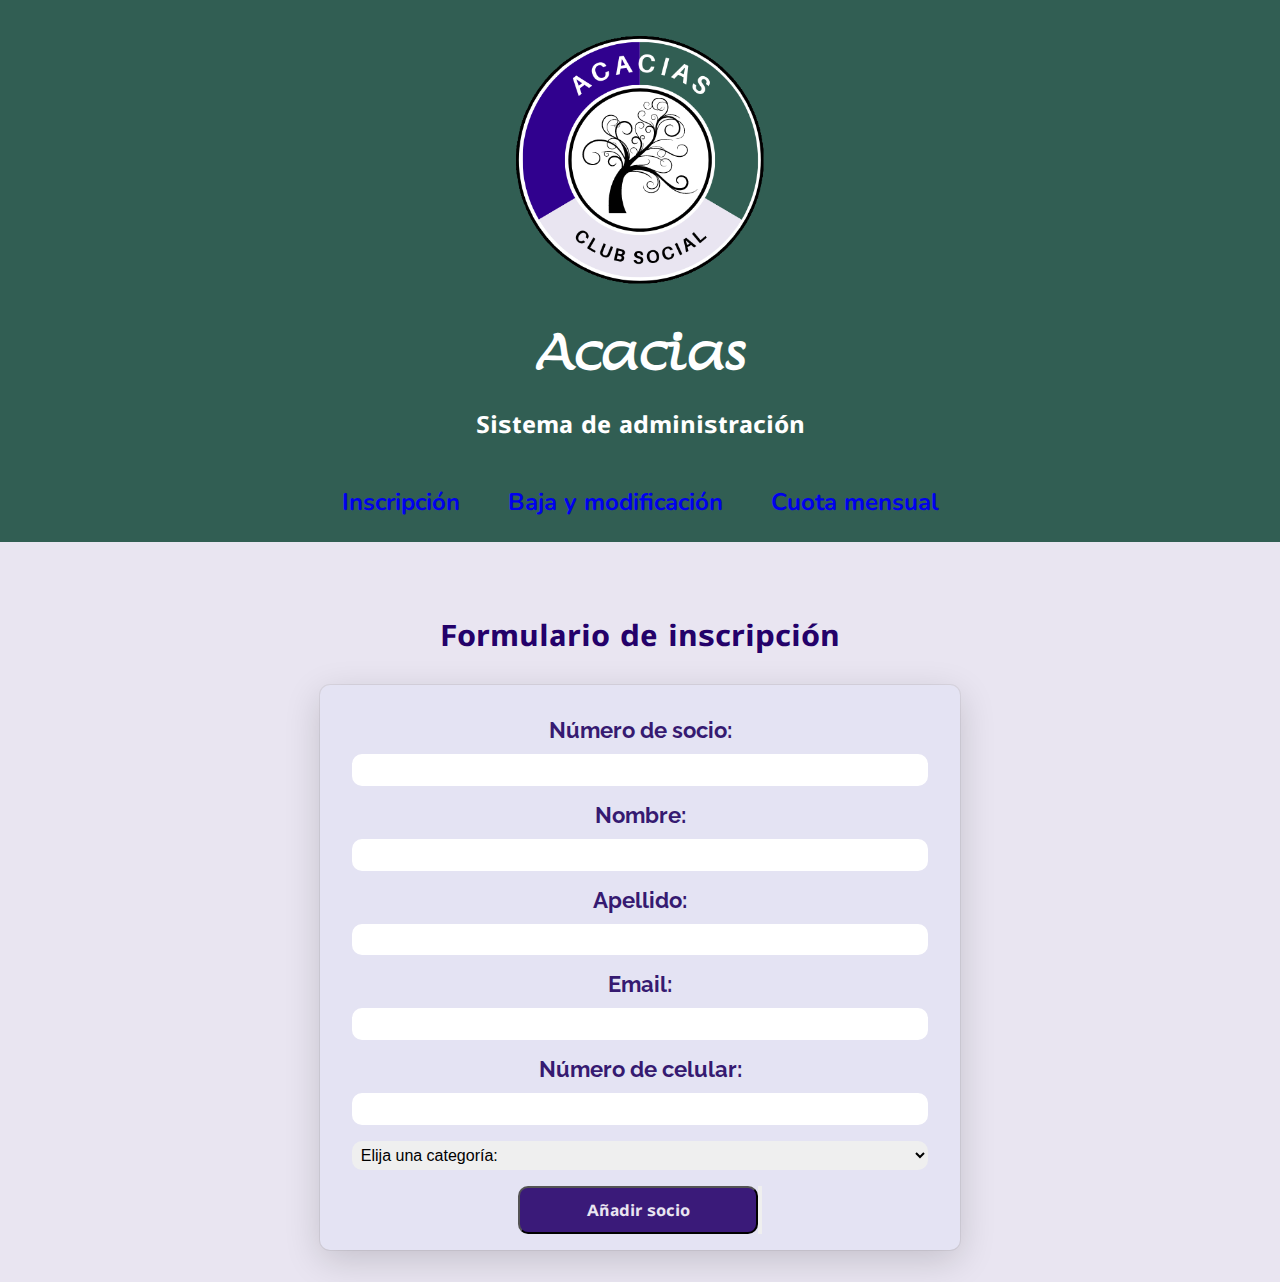
==== index.html @ a8229a81 "-m "sec commit"" ====
<!DOCTYPE html>
<html lang="en">
<head>
    <meta charset="UTF-8">
    <meta name="viewport" content="width=device-width, initial-scale=1.0">
    <title>Club Social Pendorchito</title>
    <link rel="stylesheet" href="estilo.css">
    <link rel="preconnect" href="https://fonts.googleapis.com">
<link rel="preconnect" href="https://fonts.gstatic.com" crossorigin>
<link href="https://fonts.googleapis.com/css2?family=Lumanosimo&family=Lunasima:wght@400;700&family=Nunito:wght@300;400&family=Raleway:wght@300&display=swap" rel="stylesheet">
<link rel="shortcut icon" href="./img/favicon-16x16.png">
</head>
<body>
    <header>
        <img src="./img/clubsocial_logo.png" alt="club logo" class="logo">
    <h1 class="title" >Acacias</h1>
    <h2 class="subtitle">Sistema de administración</h2>
        <nav>
        <div class="menu">
        <h2 class="pages"><a href="index.html" class="link">Inscripción</a></h2>
        <h2 class="pages"><a href="./pages/bym.html" class="link">Baja y modificación</a></h2>
        <h2 class="pages">
            <a href="./pages/cuota.html" class="link">Cuota mensual</a>
        </h2>
        </div>
        </nav>
    </header>

    <main>
        <h3 class="titleForm">Formulario de inscripción</h3>
        <br>
        <div class="form">
            <div class="divForm">
                <label for="name" class="labelForm">Número de socio:</label>
                    <input type="text" class="inputForm" id="codSocio">
            </div>
            <div class="divForm">
                <label for="name" class="labelForm">Nombre:</label>
                    <input type="text" class="inputForm" id="nameSocio">
            </div>
            <div class="divForm">
                <label for="surn" class="labelForm">Apellido:
                </label>
                    <input type="text" class="inputForm" id="surSocio">
            </div>
            <div class="divForm">
                <label for="mail" class="labelForm">Email:
                </label>
                    <input type="text" class="inputForm" id="mailSocio">
            </div>
            <div class="divForm">
                <label for="mail" class="labelForm" >Número de celular:
                </label>
                <input type="text" class="inputForm" id="numSocio">
            </div>
            <div class="divForm">
                <select id="cateSocio" class="inputFormS">
                <option selected class="inputForm">Elija una categoría:
                </option>
                <option>Cadete</option>
                <option>Socio pleno</option>
                <option>Adherente</option>
                </select>
            </div>
            <div class="divBtn">
                <button type="submit" class="btn1" id="saveSocio">Añadir socio<button>
            </div>
               
        </div>
    </main>

    
        
    
<script src="admin.js"></script>
</body>
</html>
---- estilo.css ----
*{
    margin:0;
    padding:0;
    box-sizing:border-box;
}
body{
    background-color: #E9E5F1;
    color: #0C0123;
}

header{
    background-color: #315E53;
    color: #30018E;
    display: flex;
    flex-direction: column;
    align-items: center;
    justify-content: center;
}
.logo{
    width: 20em;
}
.title{
    text-align: center;
    padding: 0em 1em 0em 1em;
    font-family: 'Lumanosimo', cursive;
    color: white;
    font-size: 48px;
}
.menu{
    margin: auto;
    display: flex;
    flex-direction: row;
}
.pages{
    padding: 0.5em;
    margin: 0.5em;
    font-family: 'Nunito', sans-serif;
}
.link{
    text-decoration: none;
}
.link:visited{
    
    color: white;
}
.link:hover{
    color: #D1C8E1;
    transition: .2s;

}

.subtitle{
    text-align: center;
    padding: 1em;
    font-family: 'Lunasima', sans-serif;
    color: white;
    
}
main{
    display: flex;
    flex-direction: column;
    align-items: center;
    justify-content: center;
    margin-bottom: 2em;
}
.titleForm{
    font-size: 30px;
    padding: 0.5em;
    margin-top: 2em;
    color: #24016A;
    font-family: 'Lunasima', sans-serif;
    text-align: center;
}
.form{
    padding:1em;
    background-color: #E4E3F3;
    border-radius: 10px;
    width:40em;
    box-shadow: rgba(0, 0, 0, 0.16) 0px 10px 36px 0px, rgba(0, 0, 0, 0.06) 0px 0px 0px 1px;
}
.divForm{
    margin:1em;
    display: flex;
    flex-direction: column;
}
.labelForm{
    font-size: 22px;
    text-align: center;
    padding-bottom: 0.5em;
    font-family: 'Raleway', sans-serif;
    font-weight:bold;
    color: #361a71;
}
.inputForm{
    font-size: 18px;
    border: 0.5px;
    border-radius: 10px;
    padding: 0.3em  ;
}
.inputFormS{
    font-size: 16px;
    padding: 0.3em;
    border: 0.5px;
    border-radius: 10px
}
.divBtn{
    display: flex;
    justify-content: center;
}
.btn1{
    width: 15em;
    height: 3em;
    font-size: 16px;
    padding: 0.5em;
    background: #3A1A79;
    color: #E9E5F1;
    font-weight: bold;
    border-radius: 10px;
    font-family: 'Lunasima', sans-serif;
}
.btn1:hover{
    color: #8f8d94;
    transition: 0.2s;
}
.divBuscar{
    margin:1em;
    display: flex;
    flex-direction: row;
    justify-content: space-between;
}
.labelBuscar{
    font-size: 21px;
    text-align: center;
    padding-bottom: 0.5em;
    font-family: 'Raleway', sans-serif;
    font-weight:bold;
    color: #361a71;
}
.inputBuscar{
    font-size: 16px;
    padding: 0.3em;
    border: 0.5px;
    border-radius: 10px;
    height:2.5em;
    width: 65%;
}
.btn2{
    width: 34%;
    height: 2.5em;
    font-size: 16px;
    padding: 0.5em;
    background: #3A1A79;
    color: #E9E5F1;
    font-weight: bold;
    border-radius: 10px;
    font-family: 'Lunasima', sans-serif;
}
.btn2:hover{
    color: #8f8d94;
    transition: 0.2s;
}
.mainBm{
    display:flex;
    flex-direction: row;
    justify-content: space-evenly;
    align-items: center;
}

.btn3{
    width: 20em;
    height: 2.5em;
    font-size: 16px;
    padding: 0.5em;
    background: #3A1A79;
    color: #E9E5F1;
    font-weight: bold;
    border-radius: 10px;
    font-family: 'Lunasima', sans-serif;
}
.btn3:hover:hover{
    color: #8f8d94;
    transition: 0.2s;
}
.inputCuota{
    font-size: 16px;
    padding: 0.3em;
    border: 0.5px;
    border-radius: 10px;
    height:2.5em;
    width: 50em;
}
table {
    border-collapse: collapse;
    border-radius: 10px;
    border: 0.5px #E9E5F1;
    text-align: center;
	vertical-align: middle;
    width:100em;
    box-shadow: rgba(0, 0, 0, 0.16) 0px 10px 36px 0px, rgba(0, 0, 0, 0.06) 0px 0px 0px 1px;
    color: #361a71;
    
  }

  th, td {
    padding: 8px;
  }
  th{
    background-color:#E4E3F3;
    font-family: 'Nunito', sans-serif;
  }
  td{
    background-color: white;
    font-family: 'Raleway', sans-serif;
  }
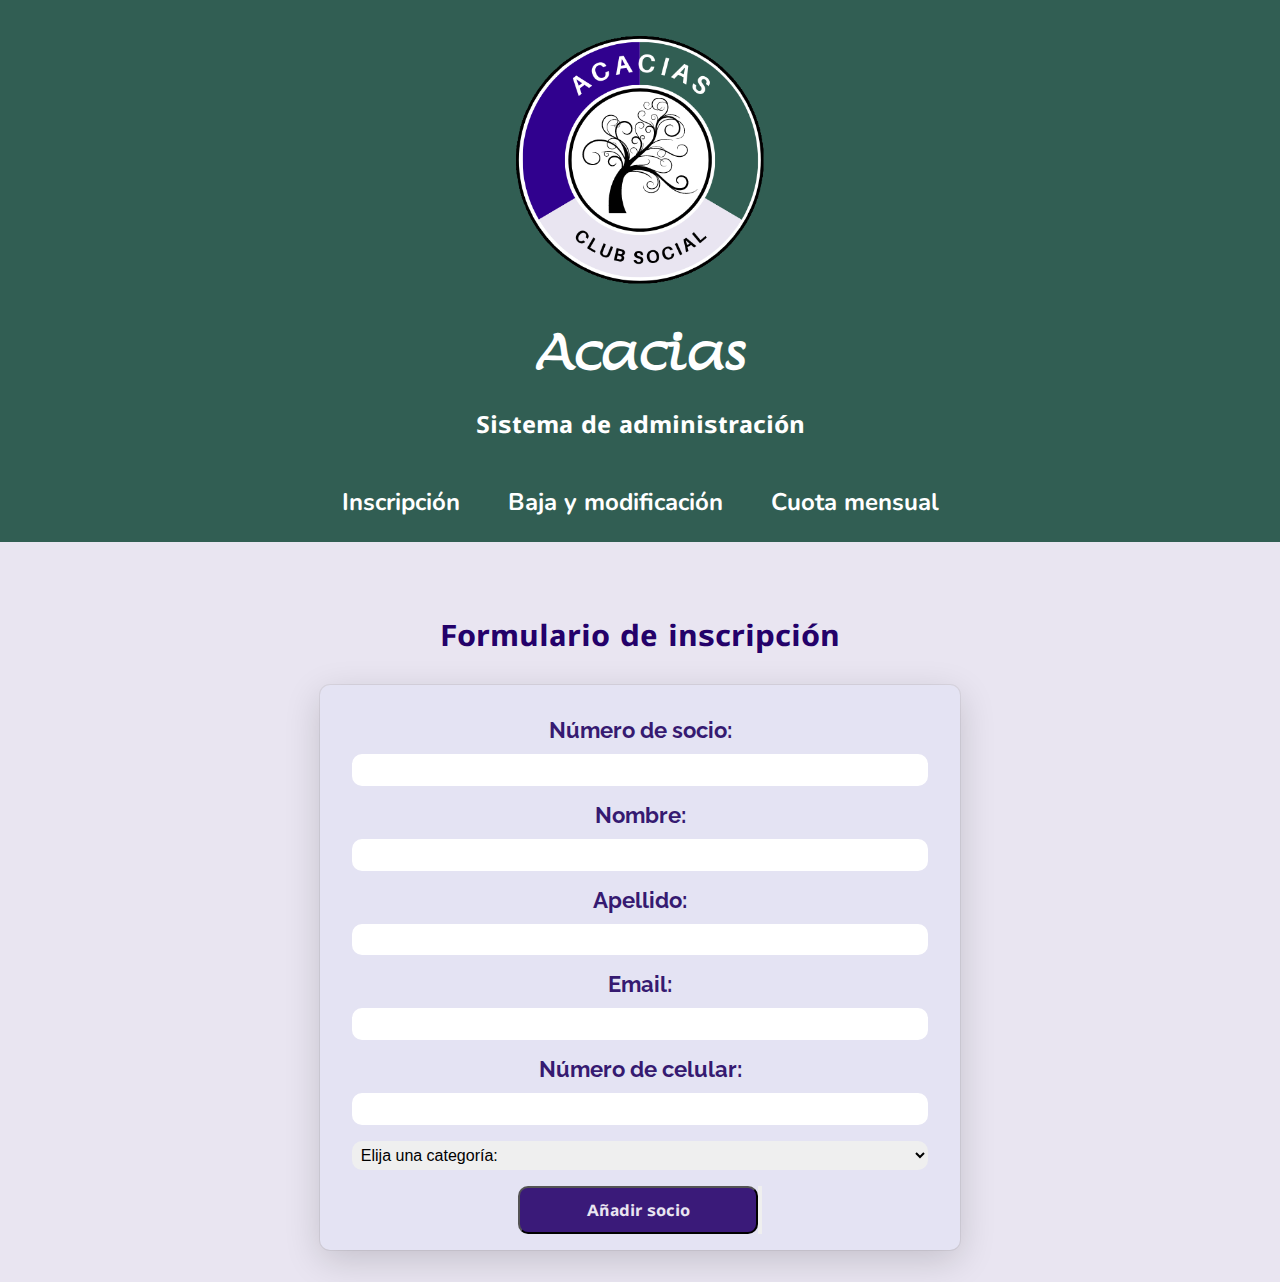
==== commit 514f790a: "final" ====
--- a/index.html
+++ b/index.html
@@ -3,8 +3,8 @@
 <head>
     <meta charset="UTF-8">
     <meta name="viewport" content="width=device-width, initial-scale=1.0">
-    <title>Club Social Pendorchito</title>
-    <link rel="stylesheet" href="estilo.css">
+    <title>Club Social Acacias</title>
+    <link rel="stylesheet" href="./css/estilo.css">
     <link rel="preconnect" href="https://fonts.googleapis.com">
 <link rel="preconnect" href="https://fonts.gstatic.com" crossorigin>
 <link href="https://fonts.googleapis.com/css2?family=Lumanosimo&family=Lunasima:wght@400;700&family=Nunito:wght@300;400&family=Raleway:wght@300&display=swap" rel="stylesheet">
@@ -12,7 +12,7 @@
 </head>
 <body>
     <header>
-        <img src="./img/clubsocial_logo.png" alt="club logo" class="logo">
+        <img src="./img/logo.png" alt="club logo" class="logo">
     <h1 class="title" >Acacias</h1>
     <h2 class="subtitle">Sistema de administración</h2>
         <nav>
@@ -72,6 +72,6 @@
     
         
     
-<script src="admin.js"></script>
+<script src="./js/admin.js"></script>
 </body>
 </html>--- a/css/estilo.css
+++ b/css/estilo.css
@@ -0,0 +1,216 @@
+*{
+    margin:0;
+    padding:0;
+    box-sizing:border-box;
+}
+body{
+    background-color: #E9E5F1;
+    color: #0C0123;
+}
+
+header{
+    background-color: #315E53;
+    color: #30018E;
+    display: flex;
+    flex-direction: column;
+    align-items: center;
+    justify-content: center;
+}
+.logo{
+    width: 20em;
+}
+.title{
+    text-align: center;
+    padding: 0em 1em 0em 1em;
+    font-family: 'Lumanosimo', cursive;
+    color: white;
+    font-size: 48px;
+}
+.menu{
+    margin: auto;
+    display: flex;
+    flex-direction: row;
+}
+.pages{
+    padding: 0.5em;
+    margin: 0.5em;
+    font-family: 'Nunito', sans-serif;
+    
+}
+.link{
+    text-decoration: none;
+    color:white
+}
+.link:visited{
+    
+    color: white;
+}
+.link:hover{
+    color: #D1C8E1;
+    transition: .2s;
+
+}
+
+.subtitle{
+    text-align: center;
+    padding: 1em;
+    font-family: 'Lunasima', sans-serif;
+    color: white;
+    
+}
+main{
+    display: flex;
+    flex-direction: column;
+    align-items: center;
+    justify-content: center;
+    margin-bottom: 2em;
+}
+.titleForm{
+    font-size: 30px;
+    padding: 0.5em;
+    margin-top: 2em;
+    color: #24016A;
+    font-family: 'Lunasima', sans-serif;
+    text-align: center;
+}
+.form{
+    padding:1em;
+    background-color: #E4E3F3;
+    border-radius: 10px;
+    width:40em;
+    box-shadow: rgba(0, 0, 0, 0.16) 0px 10px 36px 0px, rgba(0, 0, 0, 0.06) 0px 0px 0px 1px;
+}
+.divForm{
+    margin:1em;
+    display: flex;
+    flex-direction: column;
+}
+.labelForm{
+    font-size: 22px;
+    text-align: center;
+    padding-bottom: 0.5em;
+    font-family: 'Raleway', sans-serif;
+    font-weight:bold;
+    color: #361a71;
+}
+.inputForm{
+    font-size: 18px;
+    border: 0.5px;
+    border-radius: 10px;
+    padding: 0.3em  ;
+}
+.inputFormS{
+    font-size: 16px;
+    padding: 0.3em;
+    border: 0.5px;
+    border-radius: 10px
+}
+.divBtn{
+    display: flex;
+    justify-content: center;
+}
+.btn1{
+    width: 15em;
+    height: 3em;
+    font-size: 16px;
+    padding: 0.5em;
+    background: #3A1A79;
+    color: #E9E5F1;
+    font-weight: bold;
+    border-radius: 10px;
+    font-family: 'Lunasima', sans-serif;
+}
+.btn1:hover{
+    color: #8f8d94;
+    transition: 0.2s;
+}
+.divBuscar{
+    margin:1em;
+    display: flex;
+    flex-direction: row;
+    justify-content: space-between;
+}
+.labelBuscar{
+    font-size: 21px;
+    text-align: center;
+    padding-bottom: 0.5em;
+    font-family: 'Raleway', sans-serif;
+    font-weight:bold;
+    color: #361a71;
+}
+.inputBuscar{
+    font-size: 16px;
+    padding: 0.3em;
+    border: 0.5px;
+    border-radius: 10px;
+    height:2.5em;
+    width: 65%;
+}
+.btn2{
+    width: 34%;
+    height: 2.5em;
+    font-size: 16px;
+    padding: 0.5em;
+    background: #3A1A79;
+    color: #E9E5F1;
+    font-weight: bold;
+    border-radius: 10px;
+    font-family: 'Lunasima', sans-serif;
+}
+.btn2:hover{
+    color: #8f8d94;
+    transition: 0.2s;
+}
+.mainBm{
+    display:flex;
+    flex-direction: row;
+    justify-content: space-evenly;
+    align-items: center;
+}
+
+.btn3{
+    width: 20em;
+    height: 2.5em;
+    font-size: 16px;
+    padding: 0.5em;
+    background: #3A1A79;
+    color: #E9E5F1;
+    font-weight: bold;
+    border-radius: 10px;
+    font-family: 'Lunasima', sans-serif;
+}
+.btn3:hover:hover{
+    color: #8f8d94;
+    transition: 0.2s;
+}
+.inputCuota{
+    font-size: 16px;
+    padding: 0.3em;
+    border: 0.5px;
+    border-radius: 10px;
+    height:2.5em;
+    width: 50em;
+}
+table {
+    border-collapse: collapse;
+    border-radius: 10px;
+    border: 0.5px #E9E5F1;
+    text-align: center;
+	vertical-align: middle;
+    width:100em;
+    box-shadow: rgba(0, 0, 0, 0.16) 0px 10px 36px 0px, rgba(0, 0, 0, 0.06) 0px 0px 0px 1px;
+    color: #361a71;
+    
+  }
+
+  th, td {
+    padding: 8px;
+  }
+  th{
+    background-color:#E4E3F3;
+    font-family: 'Nunito', sans-serif;
+  }
+  td{
+    background-color: white;
+    font-family: 'Raleway', sans-serif;
+  }